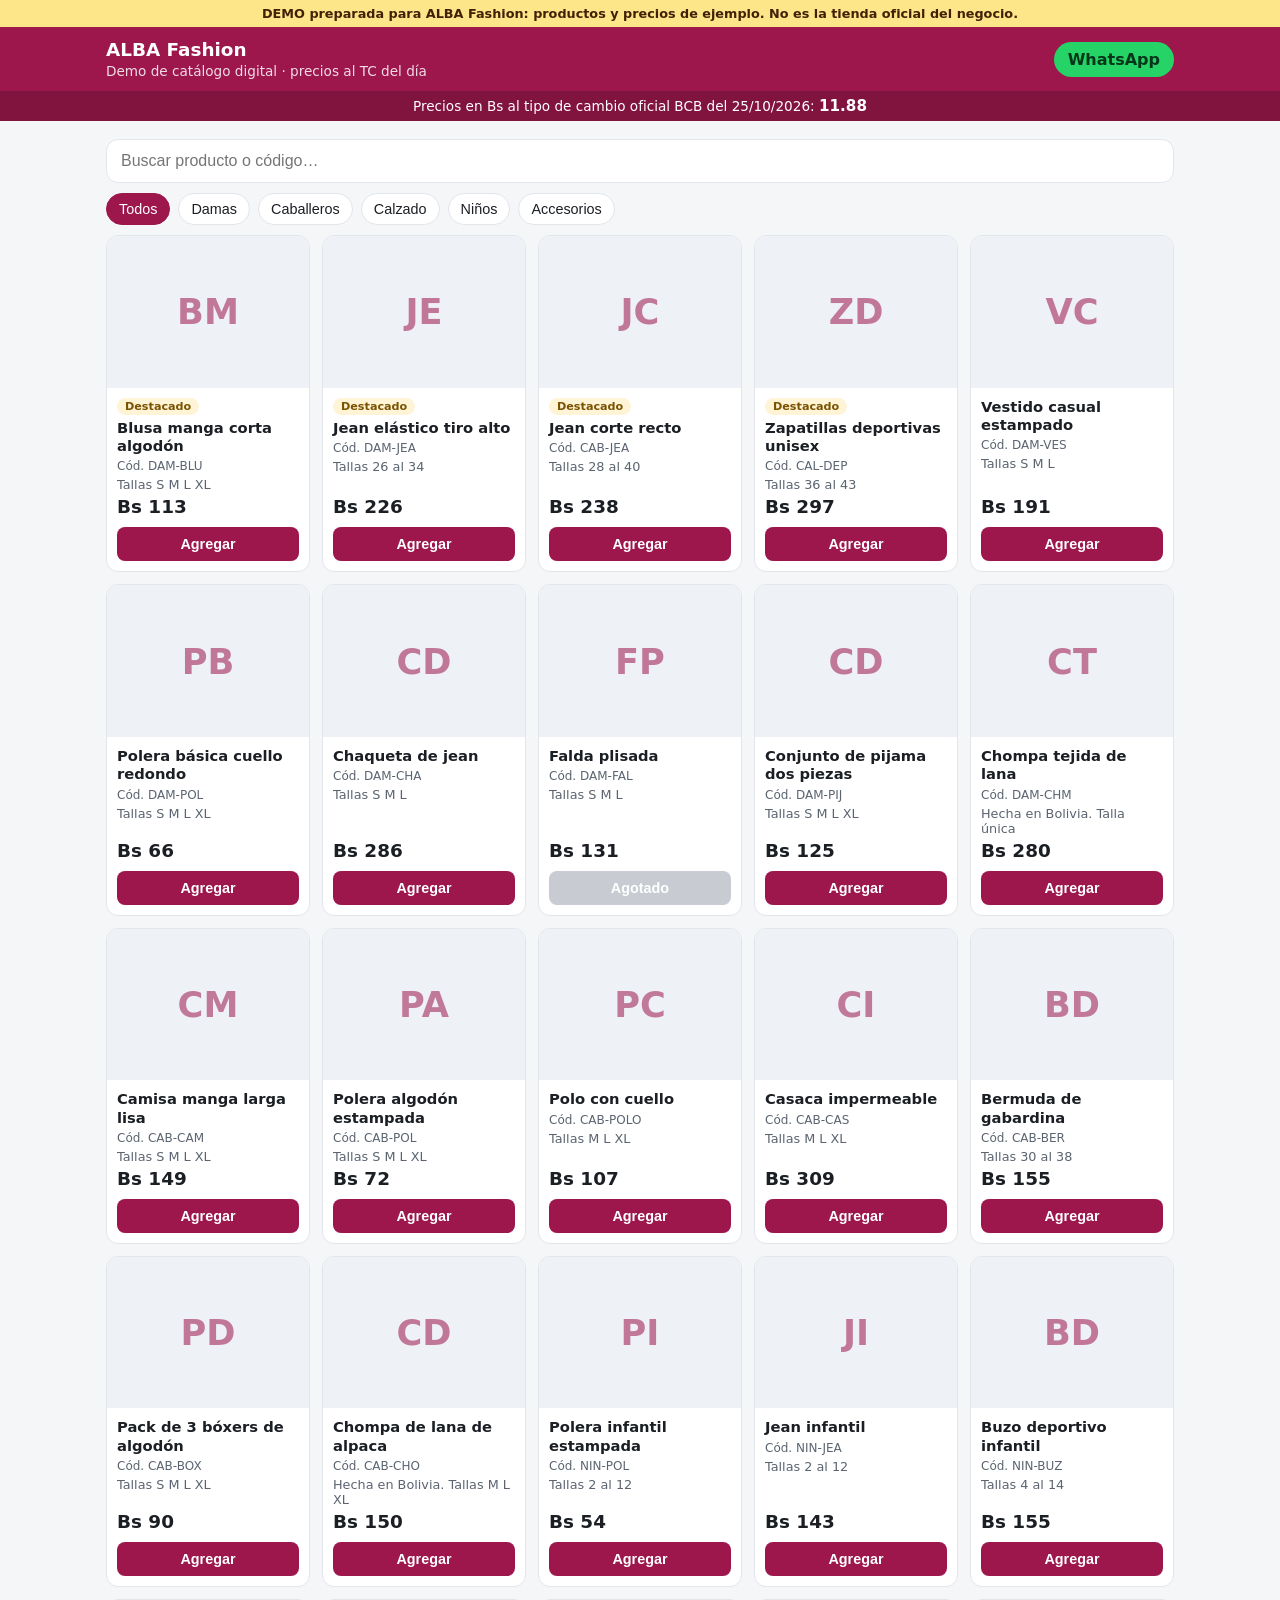
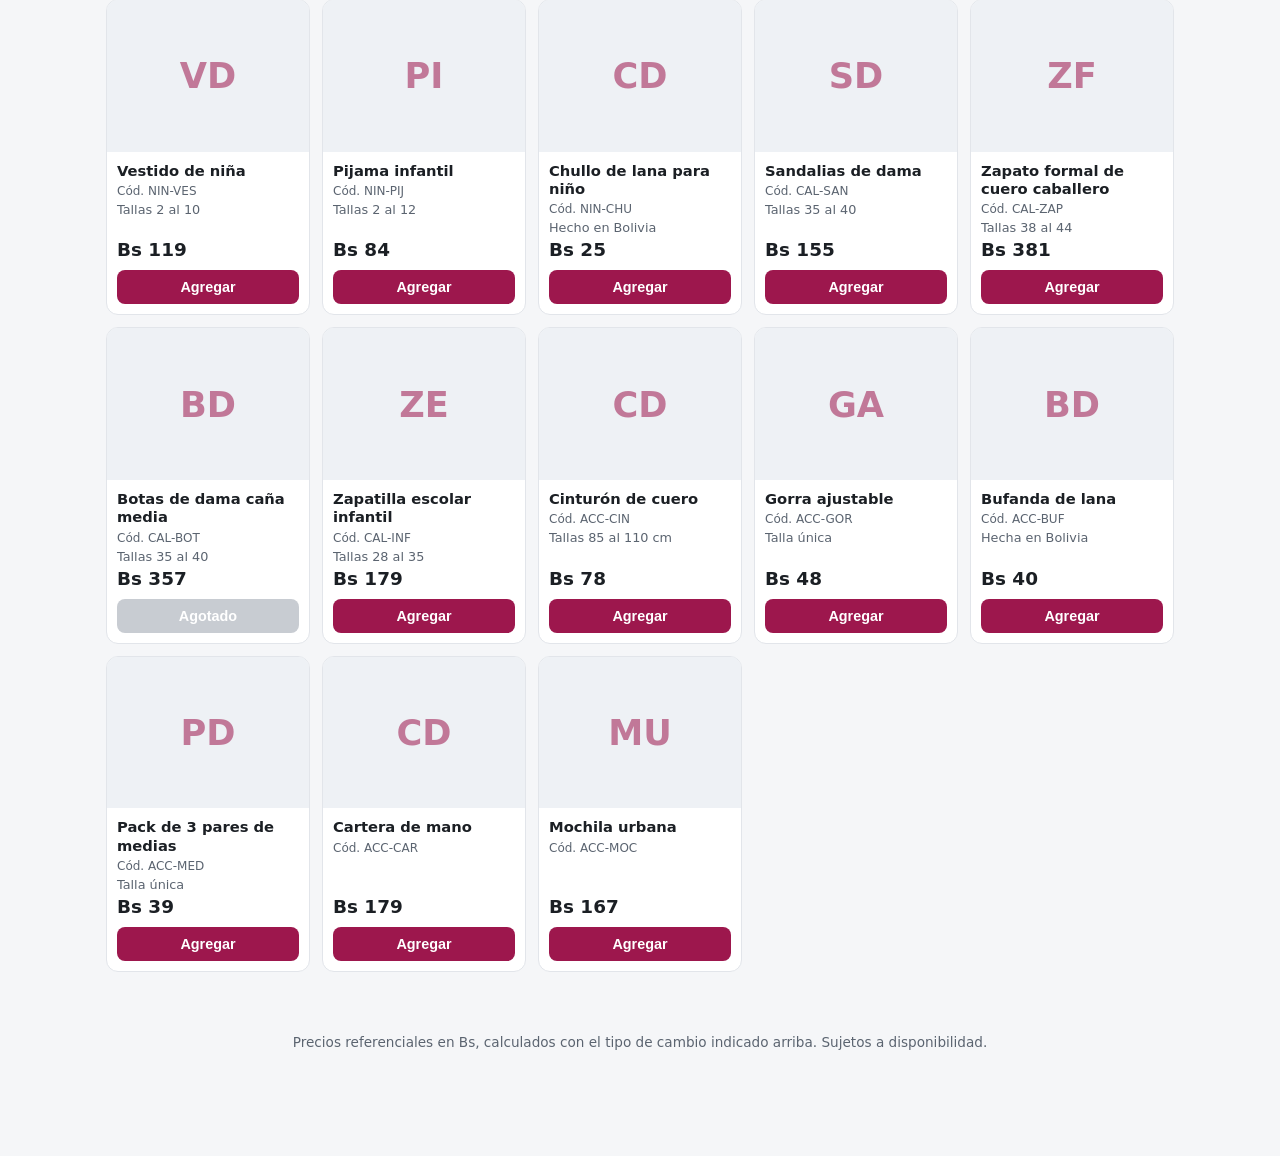
==== d/alba-fashion-41b7/index.html @ 974993ef "Catálogos demo con TC BCB y actualización automática Co-Authored-By: Claude Opus 5.5 <noreply@anthro" ====
<!doctype html>
<html lang="es">
<head>
  <meta name="robots" content="noindex, nofollow" />
  <meta charset="utf-8" />
  <meta name="viewport" content="width=device-width, initial-scale=1" />
  <title>Catálogo</title>
  <meta name="description" content="Catálogo con precios actualizados al tipo de cambio del día. Pedidos por WhatsApp." />
  <meta name="theme-color" content="#1f6feb" />
  <link rel="stylesheet" href="styles.css" />
</head>
<body>
  <div id="aviso-demo" class="aviso-demo" hidden></div>
  <header class="cab">
    <div class="cab-in">
      <div class="marca">
        <img id="logo" alt="" hidden />
        <div>
          <h1 id="nombre">Cargando…</h1>
          <p id="lema" class="sub"></p>
        </div>
      </div>
      <a id="btn-wa" class="btn-wa" href="#" target="_blank" rel="noopener" aria-label="Escribir por WhatsApp">WhatsApp</a>
    </div>
    <div id="tc" class="tc" role="status"></div>
  </header>

  <main class="cont">
    <div class="filtros">
      <input id="buscar" type="search" placeholder="Buscar producto o código…" autocomplete="off" />
      <div id="cats" class="cats" role="tablist"></div>
    </div>
    <p id="vacio" class="vacio" hidden>No hay productos que coincidan.</p>
    <section id="grid" class="grid" aria-live="polite"></section>
  </main>

  <footer class="pie">
    <p id="info"></p>
    <p class="sub">Precios referenciales en Bs, calculados con el tipo de cambio indicado arriba. Sujetos a disponibilidad.</p>
  </footer>

  <div id="carro" class="carro" hidden>
    <div class="carro-in">
      <div><strong id="carro-n">0</strong> productos · <strong id="carro-total">Bs 0</strong></div>
      <div class="carro-acc">
        <button id="carro-ver" class="btn-sec" type="button">Ver</button>
        <button id="carro-pedir" class="btn-pri" type="button">Pedir por WhatsApp</button>
      </div>
    </div>
  </div>

  <dialog id="dlg-carro">
    <h2>Tu pedido</h2>
    <ul id="lista-carro"></ul>
    <p class="total">Total: <strong id="dlg-total"></strong></p>
    <label class="campo">Tu nombre (opcional)<input id="cli-nombre" autocomplete="name" /></label>
    <div class="dlg-acc">
      <button id="dlg-vaciar" class="btn-sec" type="button">Vaciar</button>
      <button id="dlg-cerrar" class="btn-sec" type="button">Seguir viendo</button>
      <button id="dlg-pedir" class="btn-pri" type="button">Enviar pedido</button>
    </div>
  </dialog>

  <script src="app.js" type="module"></script>
</body>
</html>
---- d/alba-fashion-41b7/styles.css ----
:root {
  --pri: #1f6feb;
  --pri-txt: #ffffff;
  --bg: #f5f6f8;
  --card: #ffffff;
  --txt: #1b1f24;
  --sub: #5b6470;
  --borde: #e2e5ea;
  --ok: #1a7f37;
  --mal: #b42318;
  --wa: #25d366;
  --radio: 12px;
}
* { box-sizing: border-box; }
html { -webkit-text-size-adjust: 100%; }
body {
  margin: 0;
  font-family: system-ui, -apple-system, "Segoe UI", Roboto, sans-serif;
  background: var(--bg);
  color: var(--txt);
  padding-bottom: 90px;
}
h1, h2 { margin: 0; }
.sub { color: var(--sub); font-size: .85rem; margin: 2px 0 0; }

.aviso-demo { background: #fde68a; color: #422006; text-align: center; font-size: .8rem; font-weight: 600; padding: 6px 16px; }
.cab { background: var(--pri); color: var(--pri-txt); position: sticky; top: 0; z-index: 5; }
.cab-in { max-width: 1100px; margin: 0 auto; padding: 12px 16px; display: flex; align-items: center; justify-content: space-between; gap: 12px; }
.marca { display: flex; align-items: center; gap: 10px; min-width: 0; }
.marca > div { min-width: 0; }
.marca img { width: 44px; height: 44px; border-radius: 50%; object-fit: cover; background: #fff; }
.marca h1 { font-size: 1.15rem; line-height: 1.2; overflow: hidden; text-overflow: ellipsis; white-space: nowrap; }
.cab .sub { color: inherit; opacity: .85; overflow: hidden; text-overflow: ellipsis; white-space: nowrap; }
.marca img { flex: 0 0 auto; }
.btn-wa { background: var(--wa); color: #06361a; text-decoration: none; font-weight: 700; padding: 8px 14px; border-radius: 999px; white-space: nowrap; }
.tc { background: rgba(0,0,0,.18); text-align: center; font-size: .85rem; padding: 6px 16px; }
.tc strong { font-size: .95rem; }

.cont { max-width: 1100px; margin: 0 auto; padding: 12px 16px; }
.filtros { position: sticky; top: 98px; z-index: 4; background: var(--bg); padding: 6px 0 10px; }
#buscar { width: 100%; padding: 12px 14px; font-size: 1rem; border: 1px solid var(--borde); border-radius: var(--radio); background: var(--card); color: var(--txt); }
.cats { display: flex; gap: 8px; overflow-x: auto; padding-top: 10px; scrollbar-width: none; }
.cats::-webkit-scrollbar { display: none; }
.cats button { flex: 0 0 auto; border: 1px solid var(--borde); background: var(--card); color: var(--txt); padding: 7px 12px; border-radius: 999px; font-size: .9rem; cursor: pointer; }
.cats button[aria-selected="true"] { background: var(--pri); color: var(--pri-txt); border-color: var(--pri); }

.grid { display: grid; grid-template-columns: repeat(auto-fill, minmax(160px, 1fr)); gap: 12px; }
.prod { background: var(--card); border: 1px solid var(--borde); border-radius: var(--radio); overflow: hidden; display: flex; flex-direction: column; }
.prod .img { aspect-ratio: 1 / 1; background: #eef1f5; display: grid; place-items: center; overflow: hidden; }
.prod .img.sin-foto { aspect-ratio: 4 / 3; }
.prod .img img { width: 100%; height: 100%; object-fit: cover; }
.prod .ph { font-size: 2.2rem; font-weight: 800; color: var(--pri); opacity: .55; }
.prod .cuerpo { padding: 10px; display: flex; flex-direction: column; gap: 4px; flex: 1; }
.prod .nom { font-size: .92rem; line-height: 1.25; margin: 0; }
.prod .cod { font-size: .75rem; color: var(--sub); }
.prod .desc { font-size: .8rem; color: var(--sub); margin: 0; }
.prod .precio { font-size: 1.15rem; font-weight: 800; margin-top: auto; }
.prod .usd { font-size: .75rem; color: var(--sub); font-weight: 400; }
.prod .agot { color: var(--mal); font-size: .8rem; font-weight: 700; }
.prod .badge { align-self: flex-start; background: #fff4d6; color: #7a5300; font-size: .7rem; font-weight: 700; padding: 2px 8px; border-radius: 999px; }
.prod .add { margin-top: 6px; border: 0; background: var(--pri); color: var(--pri-txt); padding: 9px; border-radius: 8px; font-weight: 700; cursor: pointer; font-size: .9rem; }
.prod .add:disabled { background: #c8ccd2; cursor: not-allowed; }
.stepper { margin-top: 6px; display: flex; align-items: center; justify-content: space-between; border: 1px solid var(--pri); border-radius: 8px; overflow: hidden; }
.stepper button { border: 0; background: var(--pri); color: var(--pri-txt); width: 38px; height: 36px; font-size: 1.1rem; cursor: pointer; }
.stepper span { font-weight: 700; }

.vacio { text-align: center; color: var(--sub); padding: 40px 0; }
.pie { max-width: 1100px; margin: 20px auto 0; padding: 16px; text-align: center; font-size: .85rem; }

.carro { position: fixed; left: 0; right: 0; bottom: 0; background: var(--card); border-top: 1px solid var(--borde); box-shadow: 0 -4px 16px rgba(0,0,0,.08); z-index: 6; }
.carro-in { max-width: 1100px; margin: 0 auto; padding: 10px 16px; display: flex; align-items: center; justify-content: space-between; gap: 10px; flex-wrap: wrap; }
.carro-acc { display: flex; gap: 8px; }
.btn-pri { border: 0; background: var(--wa); color: #06361a; font-weight: 800; padding: 11px 16px; border-radius: 10px; cursor: pointer; font-size: .95rem; }
.btn-sec { border: 1px solid var(--borde); background: var(--card); color: var(--txt); padding: 10px 14px; border-radius: 10px; cursor: pointer; font-size: .95rem; }

dialog { border: 0; border-radius: 16px; width: min(520px, calc(100vw - 32px)); padding: 18px; background: var(--card); color: var(--txt); }
dialog::backdrop { background: rgba(0,0,0,.45); }
#lista-carro { list-style: none; padding: 0; margin: 12px 0; max-height: 50vh; overflow: auto; }
#lista-carro li { display: flex; justify-content: space-between; gap: 10px; padding: 8px 0; border-bottom: 1px solid var(--borde); font-size: .92rem; }
.total { font-size: 1.05rem; text-align: right; }
.campo { display: flex; flex-direction: column; gap: 4px; font-size: .85rem; color: var(--sub); margin: 8px 0 14px; }
.campo input { padding: 10px; border: 1px solid var(--borde); border-radius: 8px; font-size: 1rem; background: var(--card); color: var(--txt); }
.dlg-acc { display: flex; gap: 8px; justify-content: flex-end; flex-wrap: wrap; }

@media (prefers-color-scheme: dark) {
  :root { --bg: #0f1216; --card: #171b21; --txt: #e8eaed; --sub: #9aa3ad; --borde: #2a3038; }
  .prod .img { background: #20262e; }
  .prod .badge { background: #3d3112; color: #ffd780; }
}
@media (min-width: 700px) {
  .grid { grid-template-columns: repeat(auto-fill, minmax(200px, 1fr)); }
  .filtros { top: 100px; }
}
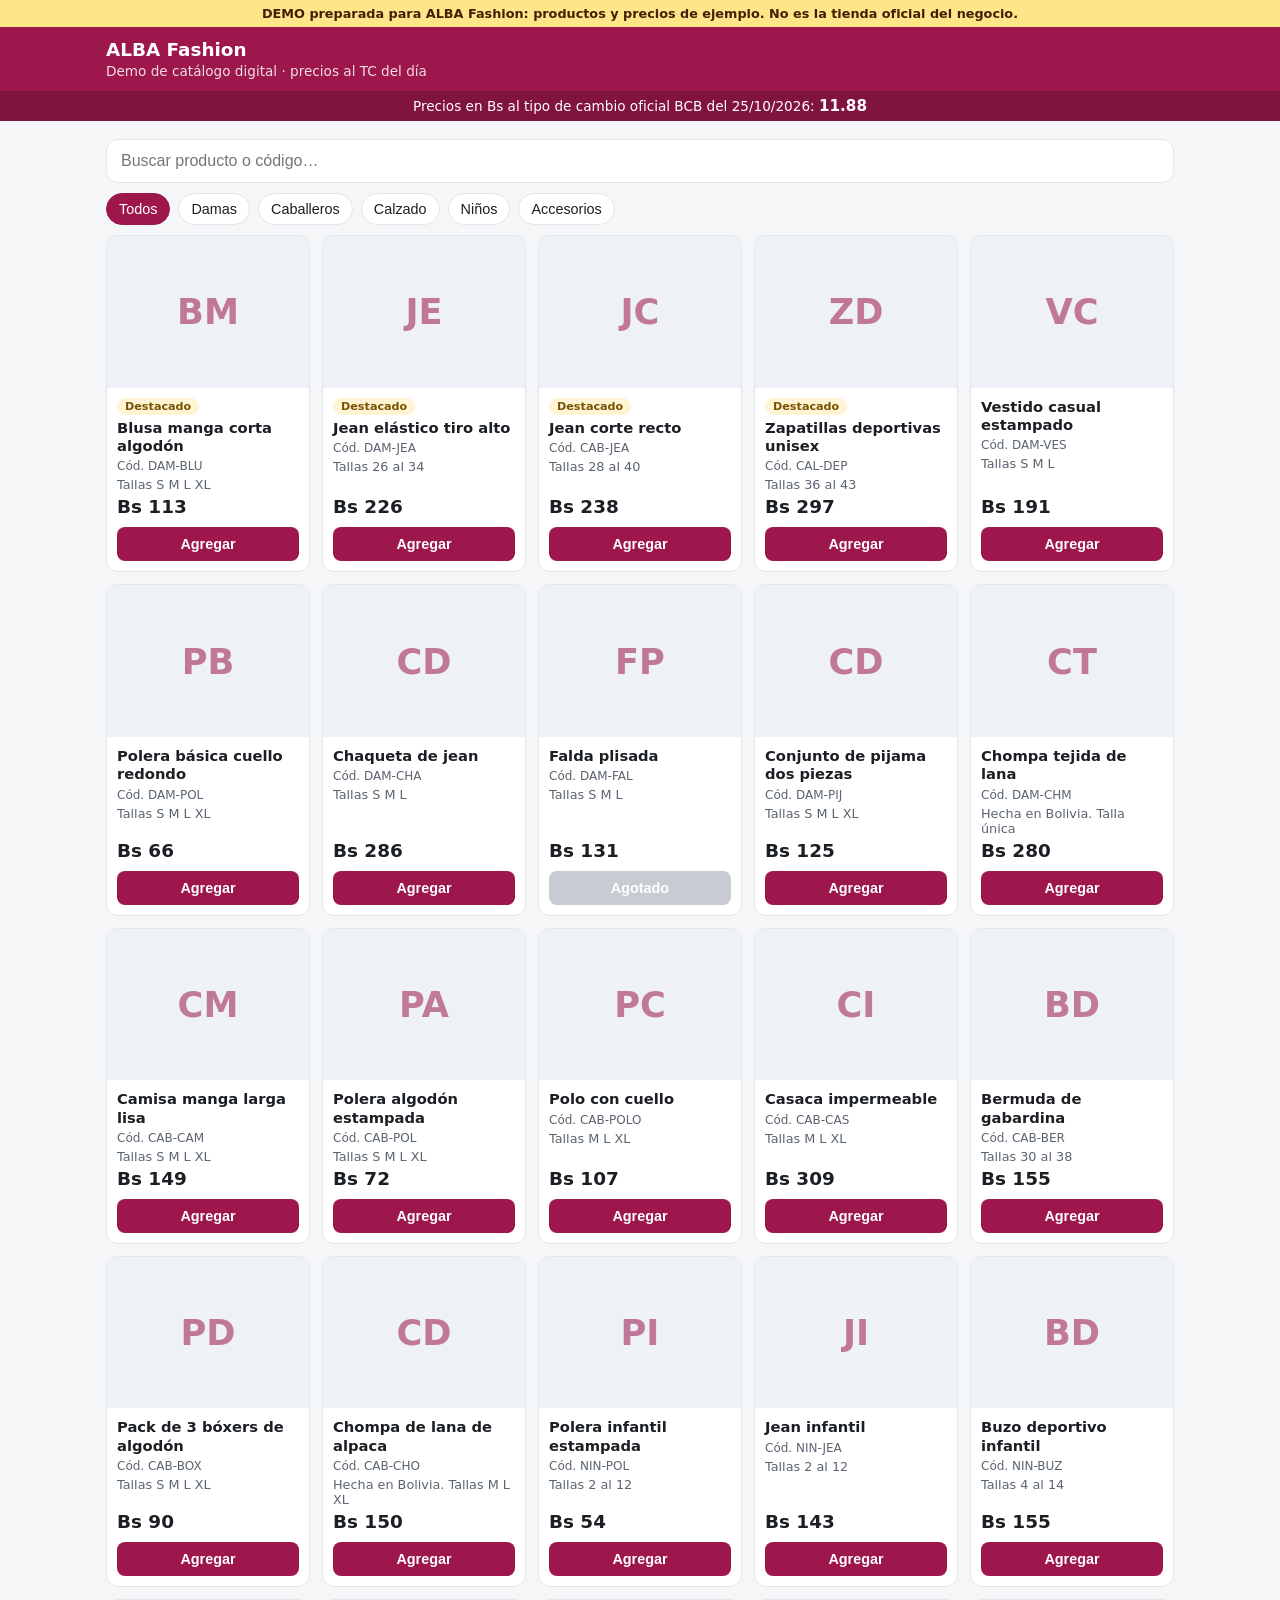
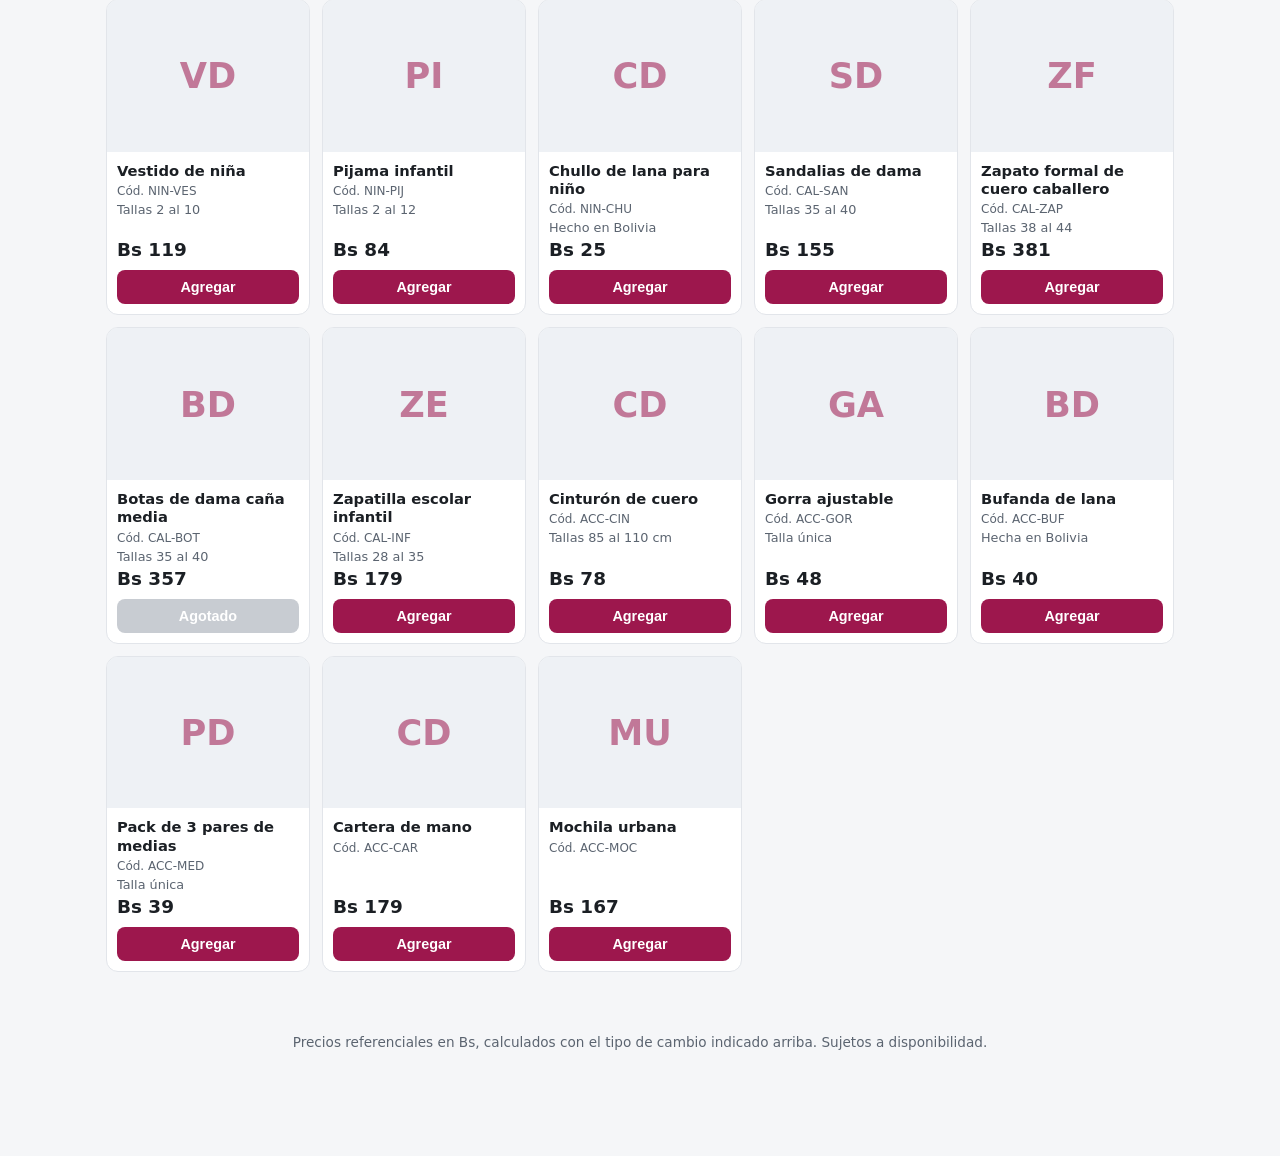
==== commit b68f9a01: "Demos: vista previa del pedido mientras no haya WhatsApp configurado Co-Authored-By: Claude Opus 5.5" ====
--- a/d/alba-fashion-41b7/index.html
+++ b/d/alba-fashion-41b7/index.html
@@ -52,6 +52,7 @@
   <dialog id="dlg-carro">
     <h2>Tu pedido</h2>
     <ul id="lista-carro"></ul>
+    <pre id="vista-pedido" class="vista-pedido" hidden></pre>
     <p class="total">Total: <strong id="dlg-total"></strong></p>
     <label class="campo">Tu nombre (opcional)<input id="cli-nombre" autocomplete="name" /></label>
     <div class="dlg-acc">
--- a/d/alba-fashion-41b7/styles.css
+++ b/d/alba-fashion-41b7/styles.css
@@ -77,6 +77,7 @@
 dialog::backdrop { background: rgba(0,0,0,.45); }
 #lista-carro { list-style: none; padding: 0; margin: 12px 0; max-height: 50vh; overflow: auto; }
 #lista-carro li { display: flex; justify-content: space-between; gap: 10px; padding: 8px 0; border-bottom: 1px solid var(--borde); font-size: .92rem; }
+.vista-pedido { white-space: pre-wrap; background: #e7f8ee; color: #0b3d1f; border-radius: 10px; padding: 12px; font: .85rem/1.4 system-ui, sans-serif; margin: 0 0 10px; }
 .total { font-size: 1.05rem; text-align: right; }
 .campo { display: flex; flex-direction: column; gap: 4px; font-size: .85rem; color: var(--sub); margin: 8px 0 14px; }
 .campo input { padding: 10px; border: 1px solid var(--borde); border-radius: 8px; font-size: 1rem; background: var(--card); color: var(--txt); }
